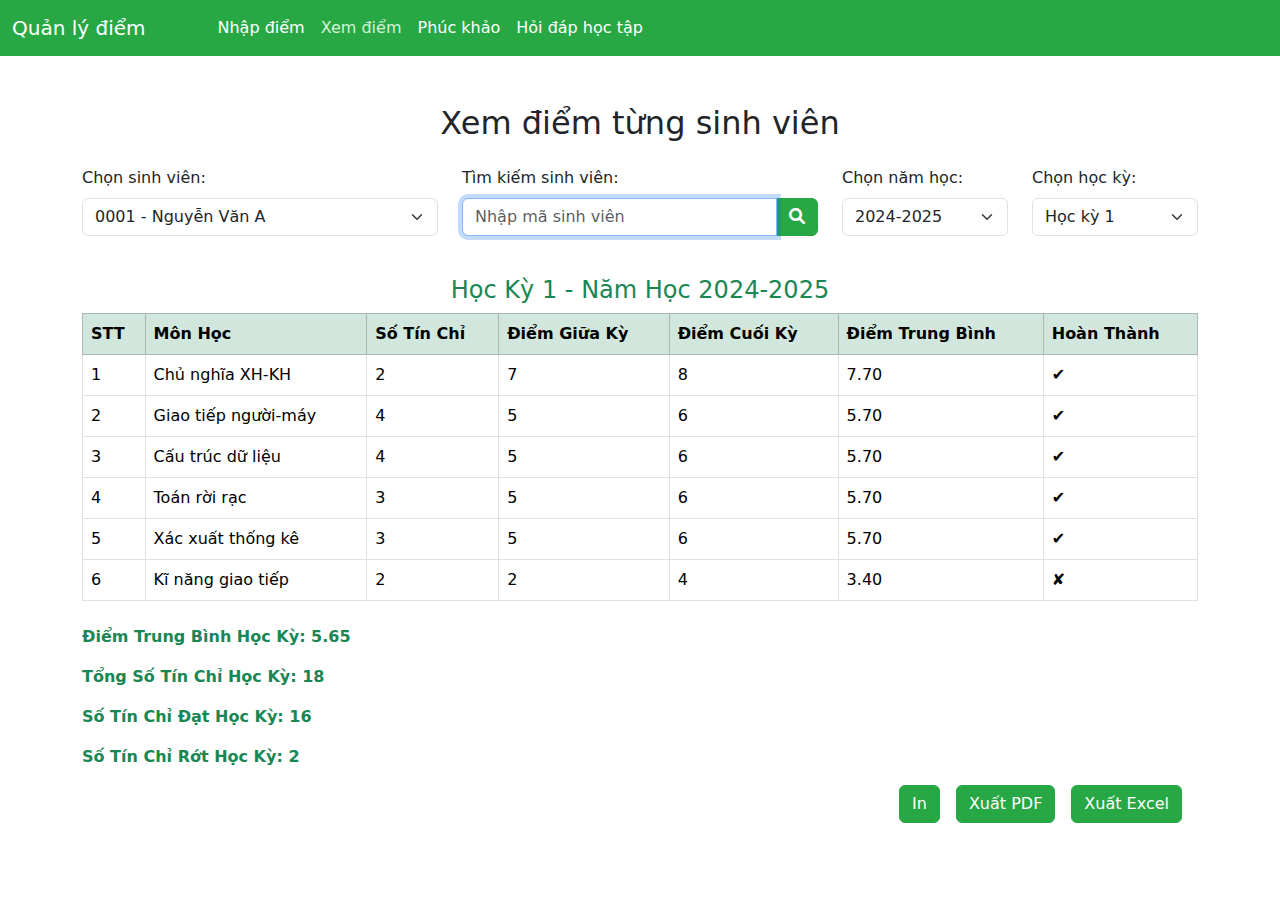
==== diem-sv.html @ 3173d892 "them diem" ====
<!DOCTYPE html>
<html lang="en">
  <head>
    <meta charset="UTF-8" />
    <meta name="viewport" content="width=device-width, initial-scale=1.0" />
    <title>Quản lý điểm sinh viên</title>
    <!-- Bootstrap CSS -->
    <link
      href="https://cdn.jsdelivr.net/npm/bootstrap@5.3.0-alpha1/dist/css/bootstrap.min.css"
      rel="stylesheet"
    />
    <!-- Font Awesome -->
    <link
      rel="stylesheet"
      href="https://cdnjs.cloudflare.com/ajax/libs/font-awesome/6.0.0-beta3/css/all.min.css"
    />
    <style>
      .navbar {
        background-color: #28a745 !important; /* Tông màu navbar */
      }
      .navbar-brand,
      .nav-link {
        color: white !important;
      }
      .nav-link:hover,
      .nav-link.active {
        color: #d4f3d4 !important; /* Màu sáng khi hover */
      }

      .btn-success {
        background-color: #28a745 !important;
        border-color: #28a745 !important;
      }
      .btn-success:hover {
        background-color: #218838 !important;
        border-color: #218838 !important;
      }
    </style>
  </head>
  <body>
    <!-- Navbar -->
    <nav class="navbar navbar-expand-lg navbar-dark sticky-top">
      <div class="container-fluid">
        <a class="navbar-brand" href="#">Quản lý điểm</a>
        <button
          class="navbar-toggler"
          type="button"
          data-bs-toggle="collapse"
          data-bs-target="#navbarNav"
        >
          <span class="navbar-toggler-icon"></span>
        </button>
        <div class="collapse navbar-collapse" id="navbarNav">
          <ul class="navbar-nav ms-5">
            <li class="nav-item">
              <a class="nav-link" href="nhap-diem.html">Nhập điểm</a>
            </li>
            <li class="nav-item">
              <a class="nav-link active" href="diem-sv.html">Xem điểm</a>
            </li>
            <li class="nav-item">
              <a class="nav-link" href="phuc-khao.html">Phúc khảo</a>
            </li>
            <li class="nav-item">
              <a class="nav-link" href="hoi-dap-hoc-tap.html"
                >Hỏi đáp học tập</a
              >
            </li>
          </ul>
        </div>
      </div>
    </nav>

    <!-- Xem điểm từng sinh viên -->
    <div class="container my-5">
      <h2 class="text-center">Xem điểm từng sinh viên</h2>
      <div class="row my-4">
        <!-- Chọn sinh viên -->
        <div class="col-md-4 mb-3">
          <label for="student-select" class="form-label">Chọn sinh viên:</label>
          <select id="student-select" class="form-select">
            <option value="0001">0001 - Nguyễn Văn A</option>
            <option value="0002">0002 - Trần Thị B</option>
            <option value="0003">0003 - Lê Văn C</option>
          </select>
        </div>
        <!-- Tìm kiếm -->
        <div class="col-md-4 mb-3">
          <label for="search-student" class="form-label"
            >Tìm kiếm sinh viên:</label
          >
          <div class="input-group">
            <input
              type="text"
              id="search-student"
              class="form-control"
              placeholder="Nhập mã sinh viên"
            />
            <button class="btn btn-success" id="search-btn">
              <i class="fas fa-search"></i>
            </button>
          </div>
        </div>
        <!-- Chọn năm học và học kỳ -->
        <div class="col-md-2 mb-3">
          <label for="year-select" class="form-label">Chọn năm học:</label>
          <select id="year-select" class="form-select">
            <option value="2024-2025">2024-2025</option>
            <option value="2025-2026">2025-2026</option>
          </select>
        </div>
        <div class="col-md-2 mb-3">
          <label for="semester-select" class="form-label">Chọn học kỳ:</label>
          <select id="semester-select" class="form-select">
            <option value="1">Học kỳ 1</option>
            <option value="2">Học kỳ 2</option>
            <option value="3">Học kỳ hè</option>
          </select>
        </div>
      </div>

      <!-- Bảng điểm -->
      <div id="grade-section">
        <h4 id="grade-title" class="text-center text-success">
          Học kỳ 1 - Năm học 2024-2025
        </h4>
        <table class="table table-bordered">
          <thead class="table-success">
            <tr>
              <th>STT</th>
              <th>Môn Học</th>
              <th>Số Tín Chỉ</th>
              <th>Điểm Giữa Kỳ</th>
              <th>Điểm Cuối Kỳ</th>
              <th>Điểm Trung Bình</th>
              <th>Hoàn Thành</th>
            </tr>
          </thead>
          <tbody id="grade-table">
            <!-- Placeholder for data -->
          </tbody>
        </table>
      </div>

      <!-- Thống Kê -->
      <div id="stats-section" class="mt-4">
        <p class="text-success fw-bold">
          Điểm Trung Bình Học Kỳ: <span id="avg-grade"></span>
        </p>
        <p class="text-success fw-bold">
          Tổng Số Tín Chỉ Học Kỳ: <span id="total-credits"></span>
        </p>
        <p class="text-success fw-bold">
          Số Tín Chỉ Đạt Học Kỳ: <span id="passed-credits"></span>
        </p>
        <p class="text-success fw-bold">
          Số Tín Chỉ Rớt Học Kỳ: <span id="failed-credits"></span>
        </p>
      </div>

      <!-- Nút chức năng -->
      <div class="d-flex justify-content-end">
        <button class="btn btn-success me-3" id="print-btn">In</button>
        <button class="btn btn-success me-3" id="pdf-btn">Xuất PDF</button>
        <button class="btn btn-success me-3" id="excel-btn">Xuất Excel</button>
      </div>
    </div>

    <!-- Bootstrap JS -->
    <script src="https://cdn.jsdelivr.net/npm/bootstrap@5.3.0-alpha1/dist/js/bootstrap.bundle.min.js"></script>
    <!-- Script xử lý -->
    <script>
      // Tìm kiếm sinh viên
      document
        .getElementById("search-btn")
        .addEventListener("click", function () {
          const query = document
            .getElementById("search-student")
            .value.toLowerCase();
          const options = document.querySelectorAll("#student-select option");
          options.forEach((option) => {
            if (option.textContent.toLowerCase().includes(query)) {
              option.selected = true;
            }
          });
        });

      // Mock data
      const gradeData = {
        "0001": {
          "2024-2025": {
            1: [
              {
                stt: 1,
                subject: "Chủ nghĩa XH-KH",
                credits: 2,
                mid: 7,
                final: 8,
              },
              {
                stt: 2,
                subject: "Giao tiếp người-máy",
                credits: 4,
                mid: 5,
                final: 6,
              },
              {
                stt: 3,
                subject: "Cấu trúc dữ liệu",
                credits: 4,
                mid: 5,
                final: 6,
              },
              { stt: 4, subject: "Toán rời rạc", credits: 3, mid: 5, final: 6 },
              {
                stt: 5,
                subject: "Xác xuất thống kê",
                credits: 3,
                mid: 5,
                final: 6,
              },
              {
                stt: 6,
                subject: "Kĩ năng giao tiếp",
                credits: 2,
                mid: 2,
                final: 4,
              },
            ],
            2: [
              {
                stt: 1,
                subject: "Hệ điều hành nâng cao",
                credits: 4,
                mid: 6,
                final: 6.5,
              },
              {
                stt: 2,
                subject: "Tư tưởng HCM",
                credits: 2,
                mid: 6,
                final: 6.5,
              },
              {
                stt: 3,
                subject: "Mạng máy tính cơ bản",
                credits: 3,
                mid: 6,
                final: 6.5,
              },
              {
                stt: 4,
                subject: "Lí thuyết đồ thị",
                credits: 4,
                mid: 6,
                final: 6.5,
              },
            ],
          },
          "2025-2026": {
            1: [
              {
                stt: 1,
                subject: "Nhập môn trí tuệ nhân tạo",
                credits: 3,
                mid: 8,
                final: 9,
              },
            ],
          },
        },
        "0002": {
          "2024-2025": {
            1: [
              {
                stt: 1,
                subject: "Chủ nghĩa XH-KH",
                credits: 2,
                mid: 3,
                final: 4,
              },
              {
                stt: 2,
                subject: "Giao tiếp người-máy",
                credits: 4,
                mid: 5,
                final: 6,
              },
              {
                stt: 3,
                subject: "Cấu trúc dữ liệu",
                credits: 4,
                mid: 5,
                final: 6,
              },
              { stt: 4, subject: "Toán rời rạc", credits: 3, mid: 5, final: 6 },
              {
                stt: 5,
                subject: "Xác xuất thống kê",
                credits: 3,
                mid: 5,
                final: 6,
              },
              {
                stt: 6,
                subject: "Kĩ năng giao tiếp",
                credits: 2,
                mid: 2,
                final: 4,
              },
            ],
            2: [
              {
                stt: 1,
                subject: "Hệ điều hành nâng cao",
                credits: 4,
                mid: 6,
                final: 6.5,
              },
              {
                stt: 2,
                subject: "Tư tưởng HCM",
                credits: 2,
                mid: 6,
                final: 6.5,
              },
              {
                stt: 3,
                subject: "Mạng máy tính cơ bản",
                credits: 3,
                mid: 3,
                final: 4.5,
              },
              {
                stt: 4,
                subject: "Lí thuyết đồ thị",
                credits: 4,
                mid: 6,
                final: 6.5,
              },
            ],
          },
          "2025-2026": {
            1: [
              {
                stt: 1,
                subject: "Nhập môn trí tuệ nhân tạo",
                credits: 3,
                mid: 8,
                final: 9,
              },
            ],
          },
        },
      };

      // Load grade table based on selected year and semester
      function loadGrades() {
        const idStudent = document.getElementById("student-select").value;
        const year = document.getElementById("year-select").value;
        const semester = document.getElementById("semester-select").value;
        const tableBody = document.getElementById("grade-table");
        const title = document.getElementById("grade-title");

        if (!year || !semester) return;

        // Update title
        title.textContent = `Học Kỳ ${semester} - Năm Học ${year}`;

        // Clear existing rows
        tableBody.innerHTML = "";

        // Load grades
        const grades = gradeData[idStudent]?.[year]?.[semester] || [];

        let totalCredits = 0;
        let passedCredits = 0;
        let failedCredits = 0;
        let totalAvg = 0;
        let totalSubjects = 0;

        grades.forEach((item) => {
          const avg = (item.mid * 0.3 + item.final * 0.7).toFixed(2);
          const isPassed = avg >= 5 ? "✔" : "✘";

          totalCredits += item.credits;
          if (avg >= 5) {
            passedCredits += item.credits;
          } else {
            failedCredits += item.credits;
          }

          totalAvg += parseFloat(avg);
          totalSubjects++;

          tableBody.innerHTML += `
      <tr>
        <td>${item.stt}</td>
        <td>${item.subject}</td>
        <td>${item.credits}</td>
        <td>${item.mid}</td>
        <td>${item.final}</td>
        <td>${avg}</td>
        <td>${isPassed}</td>
      </tr>
    `;
        });

        // Calculate and update stats
        const avgGrade = (totalAvg / totalSubjects).toFixed(2);
        document.getElementById("avg-grade").textContent = avgGrade;
        document.getElementById("total-credits").textContent = totalCredits;
        document.getElementById("passed-credits").textContent = passedCredits;
        document.getElementById("failed-credits").textContent = failedCredits;
      }

      // Event listeners for filters
      document
        .getElementById("student-select")
        .addEventListener("change", loadGrades);
      document
        .getElementById("year-select")
        .addEventListener("change", loadGrades);
      document
        .getElementById("semester-select")
        .addEventListener("change", loadGrades);

      // Gọi hàm loadGrades khi trang được tải để hiển thị bảng điểm ngay lập tức
      window.onload = loadGrades;

      const searchInput = document.getElementById("search-student");
      // Đặt con trỏ vào ô tìm kiếm khi trang tải
      searchInput.focus();

      // Bôi đen nội dung khi người dùng bấm vào ô tìm
      searchInput.addEventListener("click", function () {
        this.select();
      });

      // TODO: Thêm logic in, xuất PDF, và xuất Excel
      document.querySelectorAll("#print-btn, #print-btn2").forEach((button) => {
        button.addEventListener("click", () => {
          window.print();
        });
      });
    </script>
  </body>
</html>
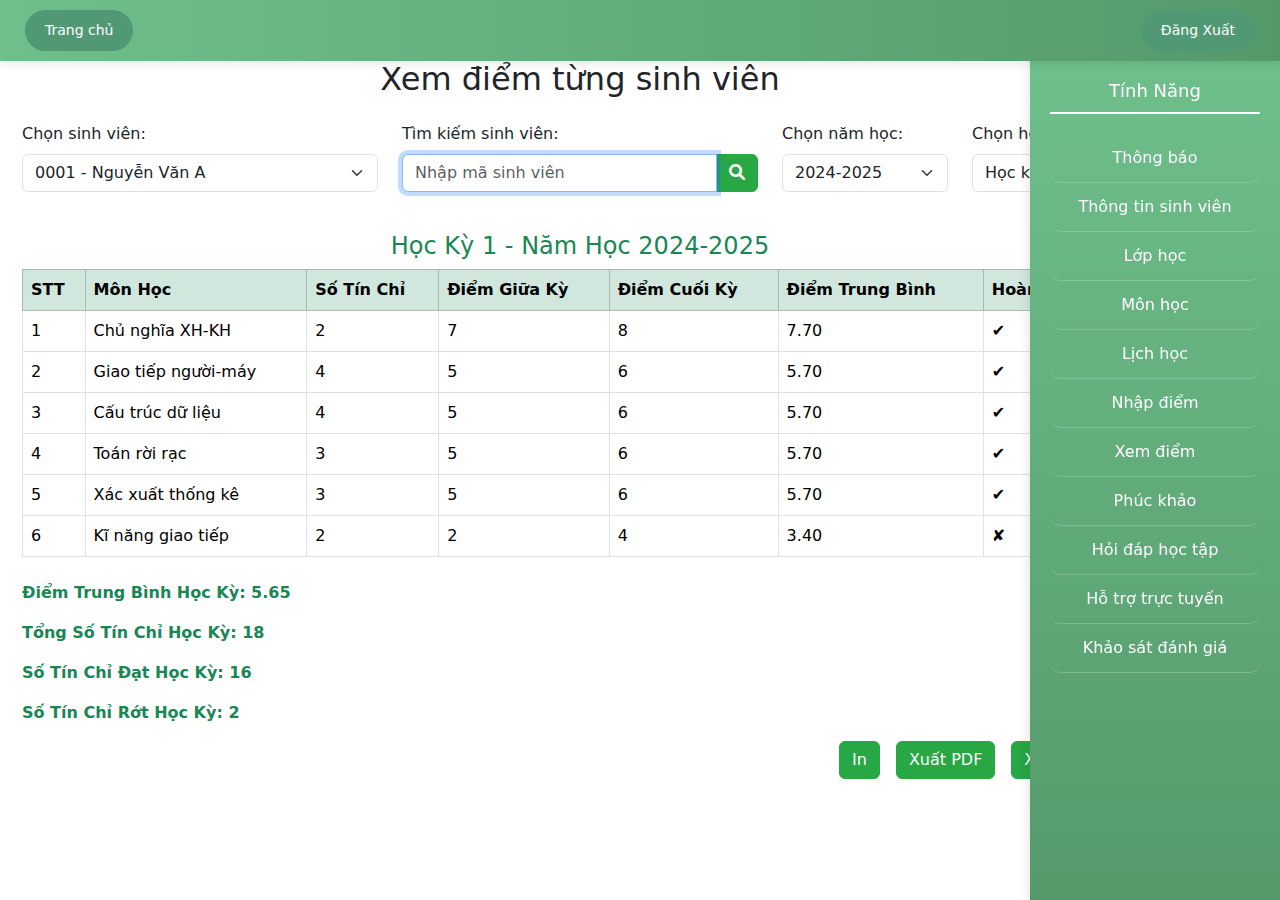
==== commit 129c782d: "sua bar" ====
--- a/diem-sv.html
+++ b/diem-sv.html
@@ -14,17 +14,102 @@
       rel="stylesheet"
       href="https://cdnjs.cloudflare.com/ajax/libs/font-awesome/6.0.0-beta3/css/all.min.css"
     />
+
     <style>
-      .navbar {
-        background-color: #28a745 !important; /* Tông màu navbar */
-      }
-      .navbar-brand,
-      .nav-link {
-        color: white !important;
-      }
-      .nav-link:hover,
-      .nav-link.active {
-        color: #d4f3d4 !important; /* Màu sáng khi hover */
+      .container {
+        width: 1250px;
+        margin: 60px 240px 10px 10px;
+      }
+      /* Header Styles */
+      header {
+        background: linear-gradient(90deg, #6ebf8b, #55996b);
+        color: white;
+        padding: 10px 20px;
+        position: fixed;
+        top: 0;
+        left: 0;
+        width: 100%;
+        z-index: 1000;
+        box-shadow: 0 2px 10px rgba(0, 0, 0, 0.1);
+      }
+
+      .header-nav {
+        display: flex;
+        justify-content: space-between;
+        align-items: center;
+      }
+
+      .header-nav button {
+        margin: 0 5px;
+        padding: 10px 20px;
+        border: none;
+        background: #519975;
+        color: white;
+        cursor: pointer;
+        border-radius: 50px;
+        transition: all 0.3s ease;
+        font-size: 14px;
+      }
+
+      .header-nav button:hover {
+        background: #427f5b;
+        transform: scale(1.05);
+      }
+
+      /* Sidebar Styles */
+      .sidebar {
+        position: fixed;
+        top: 60px;
+        bottom: 0;
+        right: 0;
+        width: 250px;
+        background: linear-gradient(180deg, #6ebf8b, #55996b);
+        color: white;
+        box-shadow: -2px 0 10px rgba(0, 0, 0, 0.1);
+        padding: 20px;
+        overflow-y: auto;
+      }
+
+      .sidebar h2 {
+        text-align: center;
+        font-size: 18px;
+        border-bottom: 2px solid white;
+        padding-bottom: 10px;
+        margin-bottom: 20px;
+      }
+
+      .sidebar ul {
+        list-style: none;
+        padding: 0;
+        margin: 0;
+      }
+
+      .sidebar ul li {
+        padding: 12px 15px;
+        cursor: pointer;
+        border-bottom: 1px solid rgba(255, 255, 255, 0.2);
+        transition: background-color 0.3s ease, transform 0.2s ease;
+        border-radius: 10px;
+        text-align: center;
+      }
+
+      .sidebar ul li:hover {
+        background: rgba(255, 255, 255, 0.2);
+        transform: translateX(-5px);
+      }
+
+       /* Responsive Design */
+       @media (max-width: 768px) {
+        .sidebar {
+          width: 100%;
+          top: 0;
+          position: relative;
+          background: #6ebf8b;
+        }
+        .container{
+          width: 100%;
+          margin: 60px auto 10px ;
+        }
       }
 
       .btn-success {
@@ -38,41 +123,20 @@
     </style>
   </head>
   <body>
-    <!-- Navbar -->
-    <nav class="navbar navbar-expand-lg navbar-dark sticky-top">
-      <div class="container-fluid">
-        <a class="navbar-brand" href="#">Quản lý điểm</a>
-        <button
-          class="navbar-toggler"
-          type="button"
-          data-bs-toggle="collapse"
-          data-bs-target="#navbarNav"
-        >
-          <span class="navbar-toggler-icon"></span>
-        </button>
-        <div class="collapse navbar-collapse" id="navbarNav">
-          <ul class="navbar-nav ms-5">
-            <li class="nav-item">
-              <a class="nav-link" href="nhap-diem.html">Nhập điểm</a>
-            </li>
-            <li class="nav-item">
-              <a class="nav-link active" href="diem-sv.html">Xem điểm</a>
-            </li>
-            <li class="nav-item">
-              <a class="nav-link" href="phuc-khao.html">Phúc khảo</a>
-            </li>
-            <li class="nav-item">
-              <a class="nav-link" href="hoi-dap-hoc-tap.html"
-                >Hỏi đáp học tập</a
-              >
-            </li>
-          </ul>
+    <!-- Header -->
+    <header>
+      <div class="header-nav">
+        <div>
+          <button onclick="navigateTo('addAnnouncement.html')">
+            Trang chủ
+          </button>
         </div>
+        <button onclick="navigateTo('login.html')">Đăng Xuất</button>
       </div>
-    </nav>
+    </header>
 
     <!-- Xem điểm từng sinh viên -->
-    <div class="container my-5">
+    <div class="container">
       <h2 class="text-center">Xem điểm từng sinh viên</h2>
       <div class="row my-4">
         <!-- Chọn sinh viên -->
@@ -166,10 +230,39 @@
       </div>
     </div>
 
+    <!-- Sidebar -->
+    <div class="sidebar">
+      <h2>Tính Năng</h2>
+      <ul>
+        <li onclick="navigateTo('student-management.html')">Thông báo</li>
+        <li onclick="navigateTo('ThongtinSV.html')">Thông tin sinh viên</li>
+        <li onclick="navigateTo('LopHoc.html')">Lớp học</li>
+        <li onclick="navigateTo('subjectInfo.html')">Môn học</li>
+        <li onclick="navigateTo('schedule.html')">Lịch học</li>
+        <li onclick="navigateTo('nhap-diem.html')">Nhập điểm</li>
+        <li onclick="navigateTo('diem-sv.html')">Xem điểm</li>
+        <li onclick="navigateTo('phuc-khao.html')">Phúc khảo</li>
+        <li onclick="navigateTo('hoi-dap-hoc-tap.html')">Hỏi đáp học tập</li>
+        <li onclick="navigateTo('support.html')">Hỗ trợ trực tuyến</li>
+        <li onclick="navigateTo('feedback.html')">Khảo sát đánh giá</li>
+      </ul>
+    </div>
+
     <!-- Bootstrap JS -->
     <script src="https://cdn.jsdelivr.net/npm/bootstrap@5.3.0-alpha1/dist/js/bootstrap.bundle.min.js"></script>
-    <!-- Script xử lý -->
+    <!-- AOS JS -->
+    <script src="https://cdn.jsdelivr.net/npm/aos@2.3.4/dist/aos.js"></script>
     <script>
+      AOS.init(); // Initialize animations
+
+      function navigateTo(page) {
+        window.location.href = page;
+      }
+
+      function logout() {
+        window.location.href = "login.html";
+      }
+
       // Tìm kiếm sinh viên
       document
         .getElementById("search-btn")
